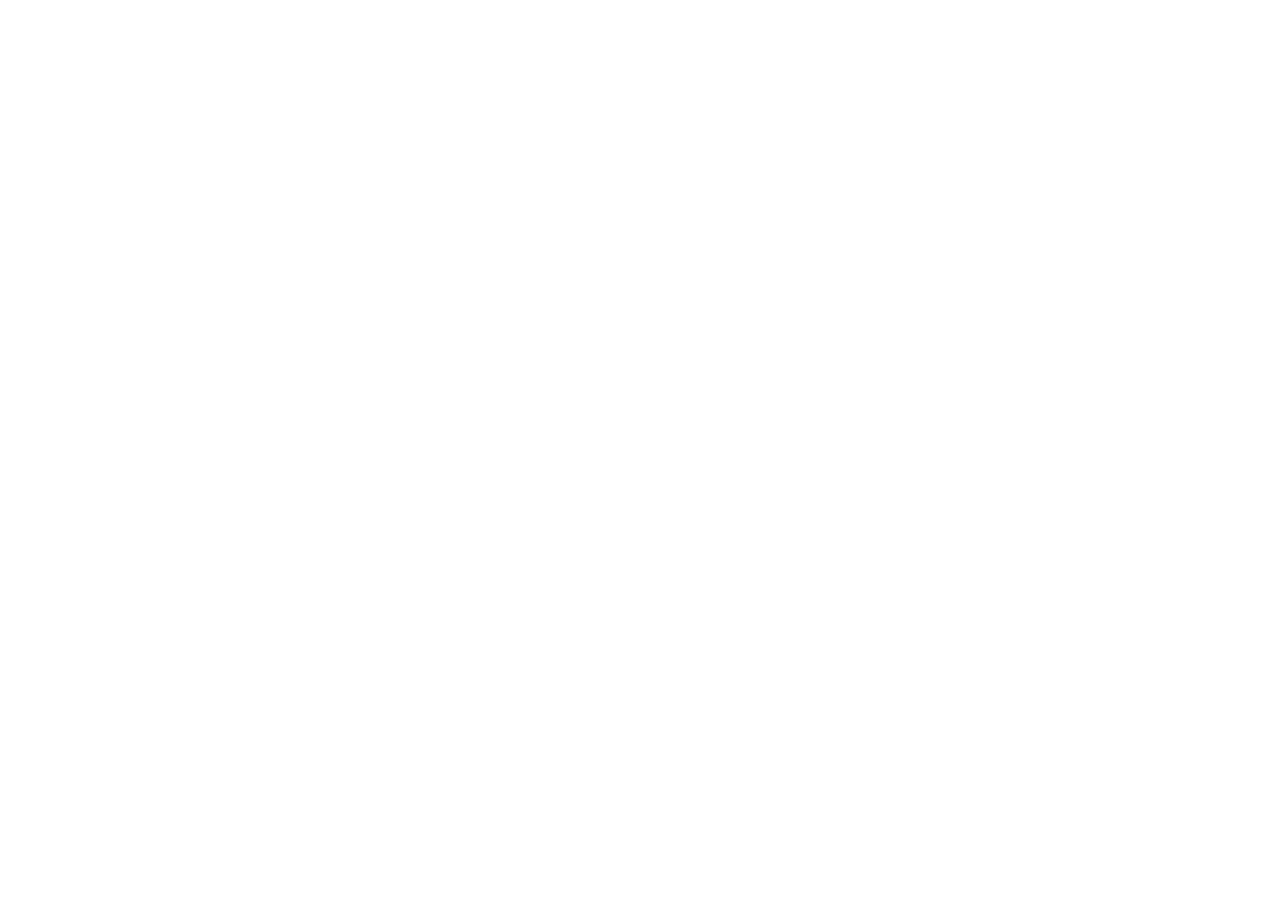
==== index.html @ f4345e93 "Inicializando" ====
<!DOCTYPE html>
<html lang="pt-br">
<head>
    <meta charset="UTF-8">
    <meta name="viewport" content="width=device-width, initial-scale=1.0">
    <title>Home-Caio Vinicius</title>
</head>
<body>
    
</body>
</html>
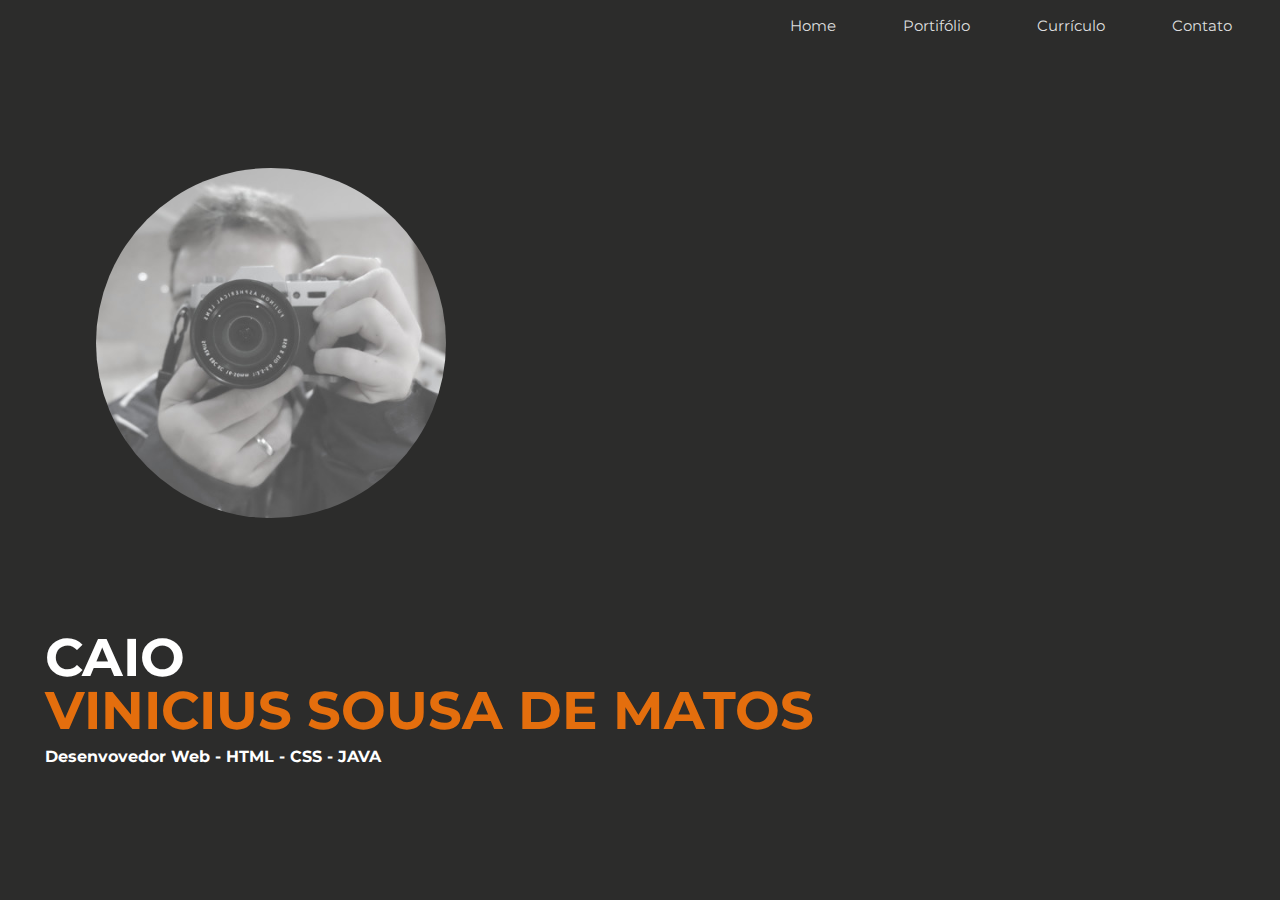
==== commit c92e47bc: "Capa do Portifólio" ====
--- a/index.html
+++ b/index.html
@@ -1,11 +1,47 @@
 <!DOCTYPE html>
 <html lang="pt-br">
+
 <head>
     <meta charset="UTF-8">
     <meta name="viewport" content="width=device-width, initial-scale=1.0">
     <title>Home-Caio Vinicius</title>
+    <link rel="preconnect" href="https://fonts.googleapis.com">
+    <link rel="preconnect" href="https://fonts.gstatic.com" crossorigin>
+    <link href="https://fonts.googleapis.com/css2?family=Montserrat&display=swap" rel="stylesheet">
+    <link rel="stylesheet" href="css/style.css">
 </head>
+
 <body>
+
+    <header>
+        <nav class="navegacao" >
+            <a href="index.html">Home</a>
+            <a href="portifolio.html">Portifólio</a>
+            <a href="curriculo.html">Currículo</a>
+            <a href="contato.html">Contato</a>
+        </nav>
+    </header>
+
+    <br>
+
+
+    <section id="container-capa" >
+        <div class="profile-pic">
+
+            <figure>
+                <img src="imgs/ivan-profile.jpg" alt="Foto da Capa" class="Foto-Capa">
+            </figure>
+    
+        </div>
+    
+        <div class="profile-title">
+    
+            <h1>CAIO <br><span>VINICIUS SOUSA DE MATOS</span></h1>
+            <p>Desenvovedor Web - HTML - CSS - JAVA</p>
+    
+        </div>
+    </section>
+    
     
 </body>
 </html>--- a/css/style.css
+++ b/css/style.css
@@ -0,0 +1,77 @@
+* {
+    margin: 0;
+    padding: 0;
+    border: 0;
+}
+
+html {
+    font-family: 'Montserrat', sans-serif;
+    font-size: 62.5%;
+}
+
+body {
+    background-color: #2c2c2b;
+}
+
+header {
+    padding: 1rem;
+}
+
+nav {
+    text-align: right;
+    margin-right: 3.8rem;
+    margin-top: 0.6rem;
+}
+
+nav a{
+    font-size: 1.5rem;
+    text-decoration: none;
+    color: #dedede;
+    margin-left: 6.4rem;
+}
+
+nav a:hover{
+    color: #e46e0d;
+}
+
+#container-capa {
+    margin-top: 10rem;
+}
+
+#container-capa div {
+    display: inline-block;
+}
+
+.profile-pic {
+    margin-left: 9.6rem;
+    padding-top: 1rem;
+}
+
+.profile-title {
+    padding-top: 11rem;
+    padding-left: 4.5rem;
+    vertical-align: top;
+}
+
+.profile-title h1 {
+    font-size: 5.3rem;
+    line-height: 1;
+    color: white;
+}
+
+.profile-title span {
+    color: #e46e0d;
+}
+
+.profile-title p {
+    color: white;
+    font-size: 1.6rem;
+    line-height: 2.5;
+    font-weight: bold;
+}
+
+.Foto-Capa {
+    border-radius: 100%;
+    width: 87.5%;
+}
+
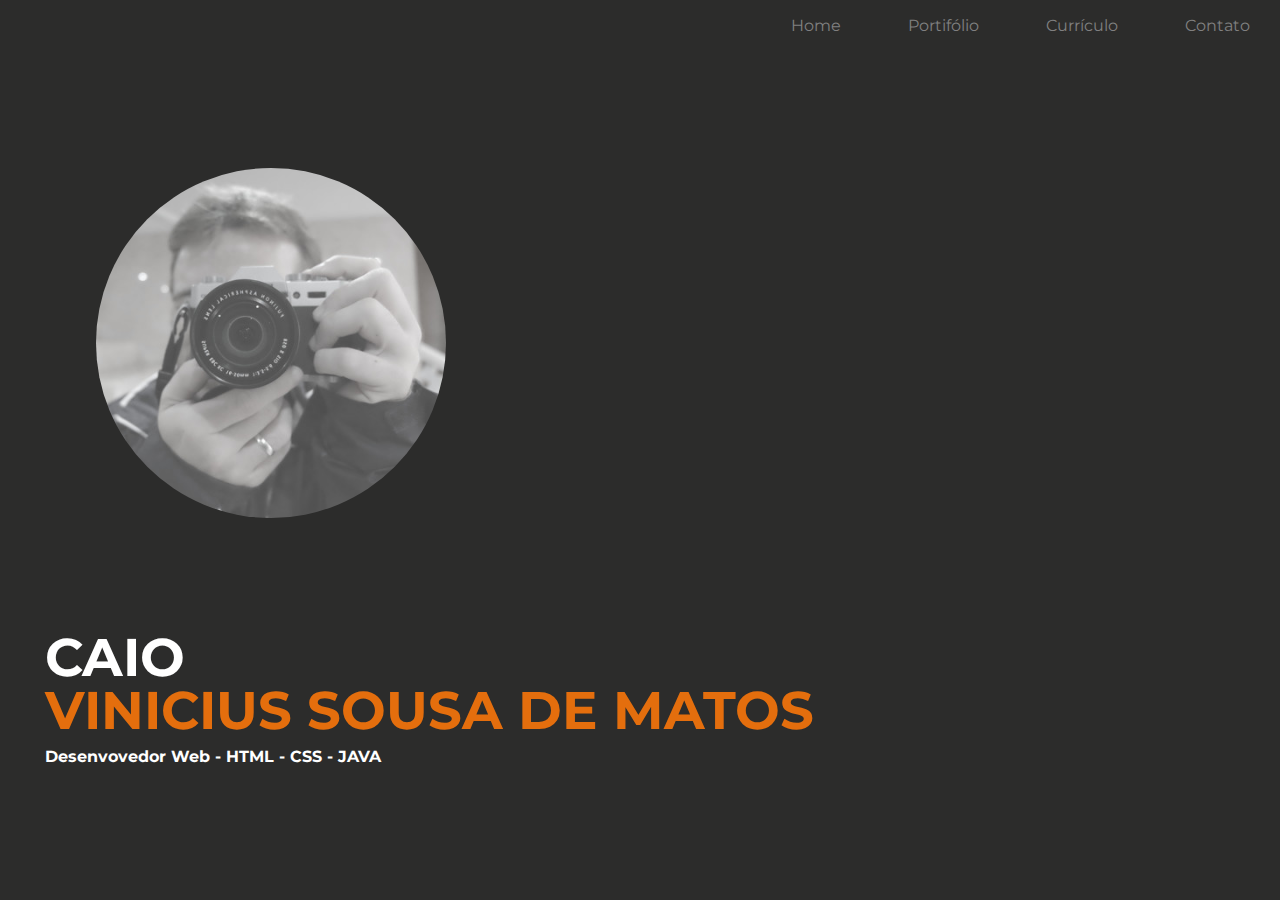
==== commit c4a01e76: "Página da capa responsivo para SmartPhone" ====
--- a/index.html
+++ b/index.html
@@ -19,6 +19,7 @@
             <a href="portifolio.html">Portifólio</a>
             <a href="curriculo.html">Currículo</a>
             <a href="contato.html">Contato</a>
+            <a class="threeline-icon">&#9776;</a>
         </nav>
     </header>
 
--- a/css/style.css
+++ b/css/style.css
@@ -7,6 +7,7 @@
 html {
     font-family: 'Montserrat', sans-serif;
     font-size: 62.5%;
+    scroll-behavior: smooth;
 }
 
 body {
@@ -19,14 +20,14 @@
 
 nav {
     text-align: right;
-    margin-right: 3.8rem;
+    margin-right: 2rem;
     margin-top: 0.6rem;
 }
 
 nav a{
-    font-size: 1.5rem;
+    font-size: 1.6rem;
     text-decoration: none;
-    color: #dedede;
+    color: grey;
     margin-left: 6.4rem;
 }
 
@@ -36,6 +37,7 @@
 
 #container-capa {
     margin-top: 10rem;
+    padding-bottom: 10rem;
 }
 
 #container-capa div {
@@ -75,3 +77,175 @@
     width: 87.5%;
 }
 
+
+.container {
+    padding-left: 10rem ;
+    padding-right: 15rem;
+    padding-top: 10rem;
+    padding-bottom: 10rem;
+}
+
+.container h1 {
+    font-size: 3.3rem;
+    color: #fff;
+    margin-bottom: 2.5rem;
+    margin-top: 1rem;
+}
+
+.container h2 {
+    color: #fff;
+    margin-bottom: 1rem;
+    padding-top: 1.5rem;
+}
+
+.container h3 {
+    color: #e46e0d;
+    margin-bottom: 2rem;
+    font-size: 1.2rem;
+}
+
+.container p {
+    color: #fff;
+    font-size: 1.6rem;
+    margin-bottom: 2rem;
+    font-size: 1.7rem;
+}
+
+.caminho li {
+    font-size: 1.7rem;
+    list-style: none;
+    display: inline-block;
+    color: grey;
+}
+
+.caminho a {
+    color: grey;
+}
+
+.social-icons {
+    width: 5%;
+    margin-right: 1.3rem;
+}
+
+.link-voltar-ao-inicio {
+    color: #e46e0d;
+    font-size: 1.6rem;
+    text-decoration: none;
+    display: block;
+    margin-top: 1.5rem;
+}
+
+.link-voltar-ao-inicio:hover {
+    color: black;
+}
+
+hr {
+    border: solid 1px #fff;
+    margin-bottom: 1rem;
+}
+
+#foto-cv {
+    width: 20%;
+    float: left;
+    margin-right: 1.5rem;
+    border-radius: 0.5rem;
+}
+
+#sobre-mim {
+    text-align: justify;
+    line-height: 1.6;
+}
+
+.miniatura {
+    width: 26rem;
+    height: 26rem;
+    background-color: #e46e0d;
+    border-radius: 1rem;
+}
+
+.miniatura a{
+    text-decoration: none;
+}
+
+.black-box {
+    width: 100%;
+    height: 100%;
+    background-color: black;
+    opacity: 0;
+    transition: 1s;
+    border-radius: 1rem;
+}
+
+.black-box:hover {
+    opacity: 0.7;
+    transition: 1s;
+}
+
+.blackbox-text {
+    text-align: center;
+    padding-top: 7rem;
+}
+
+.blackbox-text h2{
+    color: #f37208;
+    font-size: 1.8rem;
+}
+
+.grid {
+    display: grid;
+    grid-template-columns: repeat(auto-fill, minmax(250px, 1fr));
+    grid-gap: 2px;
+}
+
+.picture-works {
+    width: 100%;
+    margin-bottom: 1rem;
+    margin-top: 1rem;
+    border-radius: 1rem;
+}
+
+.threeline-icon {
+    display: none;
+}
+
+@media(min-width: 300px) and (max-width: 820px) {
+
+    #container-capa {
+        margin-top: 5rem;
+        padding-bottom: 10rem;
+    }
+
+    nav a{
+        display: none;
+    }
+
+    .threeline-icon {
+        display: inline-block;
+        font-size: 2rem;
+        color: white;
+    }
+
+    .profile-pic {
+        margin: 0 auto;
+        text-align: center;
+    }
+
+    .Foto-Capa {
+        border-radius: 100%;
+        width: 70%;
+    }
+
+    .profile-title {
+        padding-top: 4rem;
+        padding-left: 0;
+        text-align: center;
+        margin-left: 0.5rem;
+        margin-right: 0.5rem;
+    }
+
+    .profile-title h1 {
+        font-size: 3rem;
+        line-height: 1;
+        color: white;
+    }
+}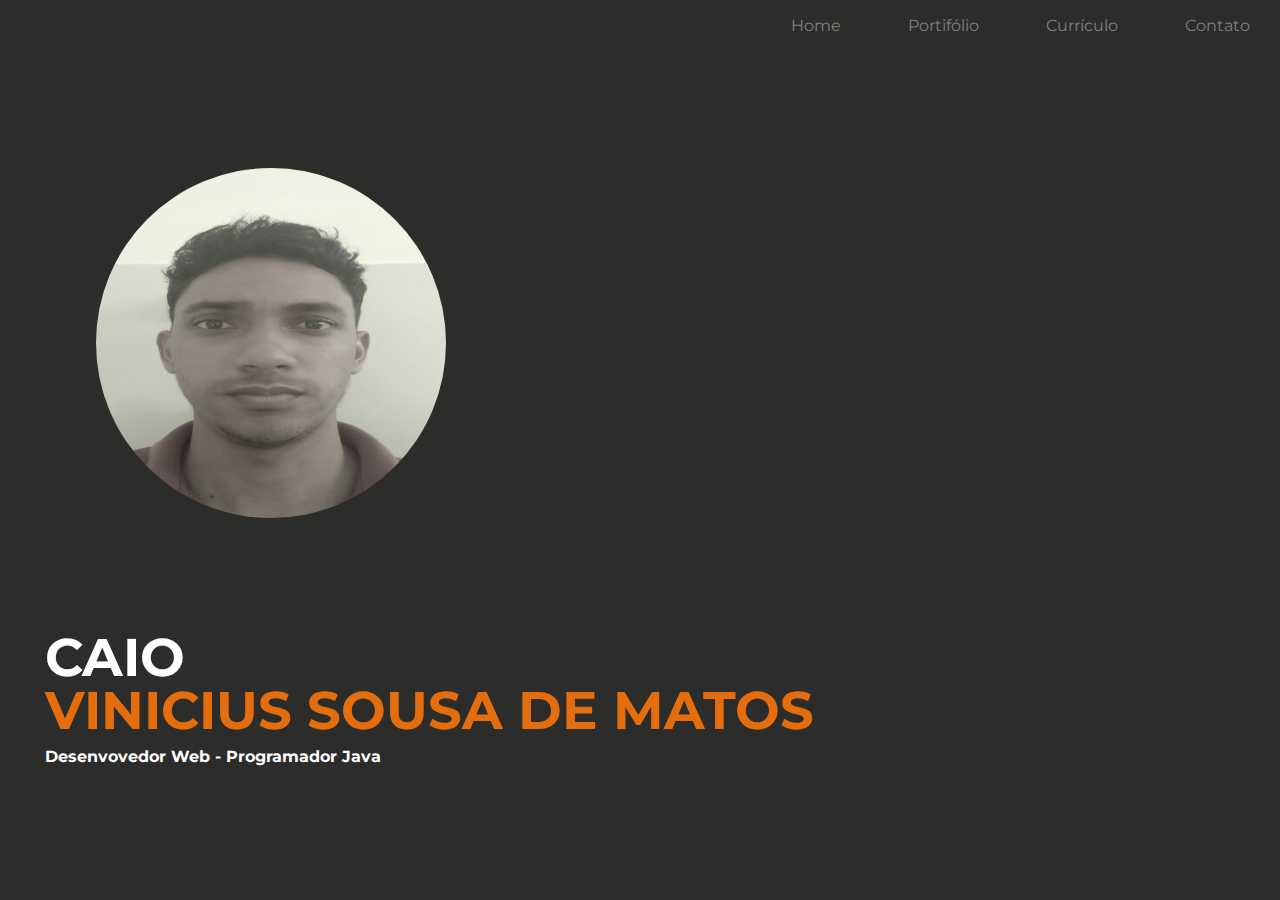
==== commit b73d1e87: "Acrescentando alguns trabalhos" ====
--- a/index.html
+++ b/index.html
@@ -9,22 +9,22 @@
     <link rel="preconnect" href="https://fonts.gstatic.com" crossorigin>
     <link href="https://fonts.googleapis.com/css2?family=Montserrat&display=swap" rel="stylesheet">
     <link rel="stylesheet" href="css/style.css">
+    <script src="js/script.js"></script>
 </head>
 
 <body>
 
     <header>
-        <nav class="navegacao" >
+        <nav id="navegacao" class="navegacao" >
             <a href="index.html">Home</a>
             <a href="portifolio.html">Portifólio</a>
             <a href="curriculo.html">Currículo</a>
             <a href="contato.html">Contato</a>
-            <a class="threeline-icon">&#9776;</a>
+            <li id="threeline-icon" class="threeline-icon" onclick="openNav()" >&#9776;</li>
         </nav>
     </header>
 
     <br>
-
 
     <section id="container-capa" >
         <div class="profile-pic">
@@ -38,11 +38,10 @@
         <div class="profile-title">
     
             <h1>CAIO <br><span>VINICIUS SOUSA DE MATOS</span></h1>
-            <p>Desenvovedor Web - HTML - CSS - JAVA</p>
+            <p>Desenvovedor Web - Programador Java</p>
     
         </div>
     </section>
     
-    
 </body>
 </html>--- a/css/style.css
+++ b/css/style.css
@@ -18,20 +18,23 @@
     padding: 1rem;
 }
 
-nav {
+.navegacao {
     text-align: right;
     margin-right: 2rem;
     margin-top: 0.6rem;
-}
-
-nav a{
+
+    animation-name: navegacao;
+    animation-duration: 4s;
+}
+
+.navegacao a {
     font-size: 1.6rem;
     text-decoration: none;
     color: grey;
     margin-left: 6.4rem;
 }
 
-nav a:hover{
+.navegacao a:hover {
     color: #e46e0d;
 }
 
@@ -47,12 +50,18 @@
 .profile-pic {
     margin-left: 9.6rem;
     padding-top: 1rem;
+
+    animation-name: profile-capa;
+    animation-duration: 2s;
 }
 
 .profile-title {
     padding-top: 11rem;
     padding-left: 4.5rem;
     vertical-align: top;
+
+    animation-name: title-capa;
+    animation-duration: 2s;
 }
 
 .profile-title h1 {
@@ -77,12 +86,65 @@
     width: 87.5%;
 }
 
+@keyframes profile-capa {
+    0% {
+        transform: translate(0px, 20px);
+        opacity: 0;
+    }
+
+    100% {
+        transform: translate(0px, 0px);
+        opacity: 1;
+    }
+}
+
+@keyframes title-capa {
+    0% {
+        transform: translate(0px, -20px);
+        opacity: 0;
+    }
+
+    100% {
+        transform: translate(0px, 0px);
+        opacity: 1;
+    }
+}
+
+@keyframes navegacao {
+    0% {
+        opacity: 0;
+    }
+
+    50% {
+        opacity: 0;
+    }
+
+    100% {
+        opacity: 1;
+    }
+}
+
+@keyframes conteudo {
+    0% {
+        opacity: 0;
+        transform: translate(-20px, 0px);
+    }
+
+    100% {
+        opacity: 1;
+        transform: translate(0px, 0px);
+    }
+}
+
 
 .container {
-    padding-left: 10rem ;
+    padding-left: 10rem;
     padding-right: 15rem;
     padding-top: 10rem;
     padding-bottom: 10rem;
+
+    animation-name: conteudo;
+    animation-duration: 2s;
 }
 
 .container h1 {
@@ -157,13 +219,13 @@
 }
 
 .miniatura {
-    width: 26rem;
-    height: 26rem;
-    background-color: #e46e0d;
+    width: 27rem;
+    height: 27rem;
     border-radius: 1rem;
-}
-
-.miniatura a{
+
+}
+
+.miniatura a {
     text-decoration: none;
 }
 
@@ -186,7 +248,7 @@
     padding-top: 7rem;
 }
 
-.blackbox-text h2{
+.blackbox-text h2 {
     color: #f37208;
     font-size: 1.8rem;
 }
@@ -194,7 +256,7 @@
 .grid {
     display: grid;
     grid-template-columns: repeat(auto-fill, minmax(250px, 1fr));
-    grid-gap: 2px;
+    grid-gap: 3rem;
 }
 
 .picture-works {
@@ -215,7 +277,7 @@
         padding-bottom: 10rem;
     }
 
-    nav a{
+    nav a {
         display: none;
     }
 
@@ -248,4 +310,72 @@
         line-height: 1;
         color: white;
     }
+
+    .container {
+        padding: 0;
+        padding-bottom: 2rem;
+        margin-left: 1.3rem;
+        margin-right: 1.3rem;
+        margin-top: 2rem;
+
+        animation-name: conteudo;
+        animation-duration: 2s;
+    }
+
+    #foto-cv {
+        width: 100%;
+        float: none;
+        margin-right: 1.5rem;
+        border-radius: 3rem;
+    }
+
+    #foto-cv2 {
+        text-align: center;
+    }
+
+    #sobre-mim {
+        text-align: left;
+        line-height: 1.6;
+    }
+
+    .miniatura {
+        width: 100%;
+        height: 110%;
+        border-radius: 1rem;
+        margin-bottom: 1rem;
+
+    }
+
+    .black-box {
+        width: 100%;
+        height: 100%;
+        background-color: black;
+        opacity: 0.6;
+        transition: 1s;
+        border-radius: 1rem;
+    }
+
+    .social-icons {
+        width: 15%;
+        margin-right: 1.3rem;
+    }
+
+    .menujs {
+        text-align: right;
+        margin-right: 0rem;
+        margin-top: 0.6rem;
+        text-align: center;
+    }
+
+    .menujs a {
+        font-size: 2rem;
+        text-decoration: none;
+        color: grey;
+        margin-left: 6%;
+        display: block;
+        padding: 1.8rem;
+        border-bottom: solid 1px #fff;
+        margin-right: 6%;
+    }
+
 }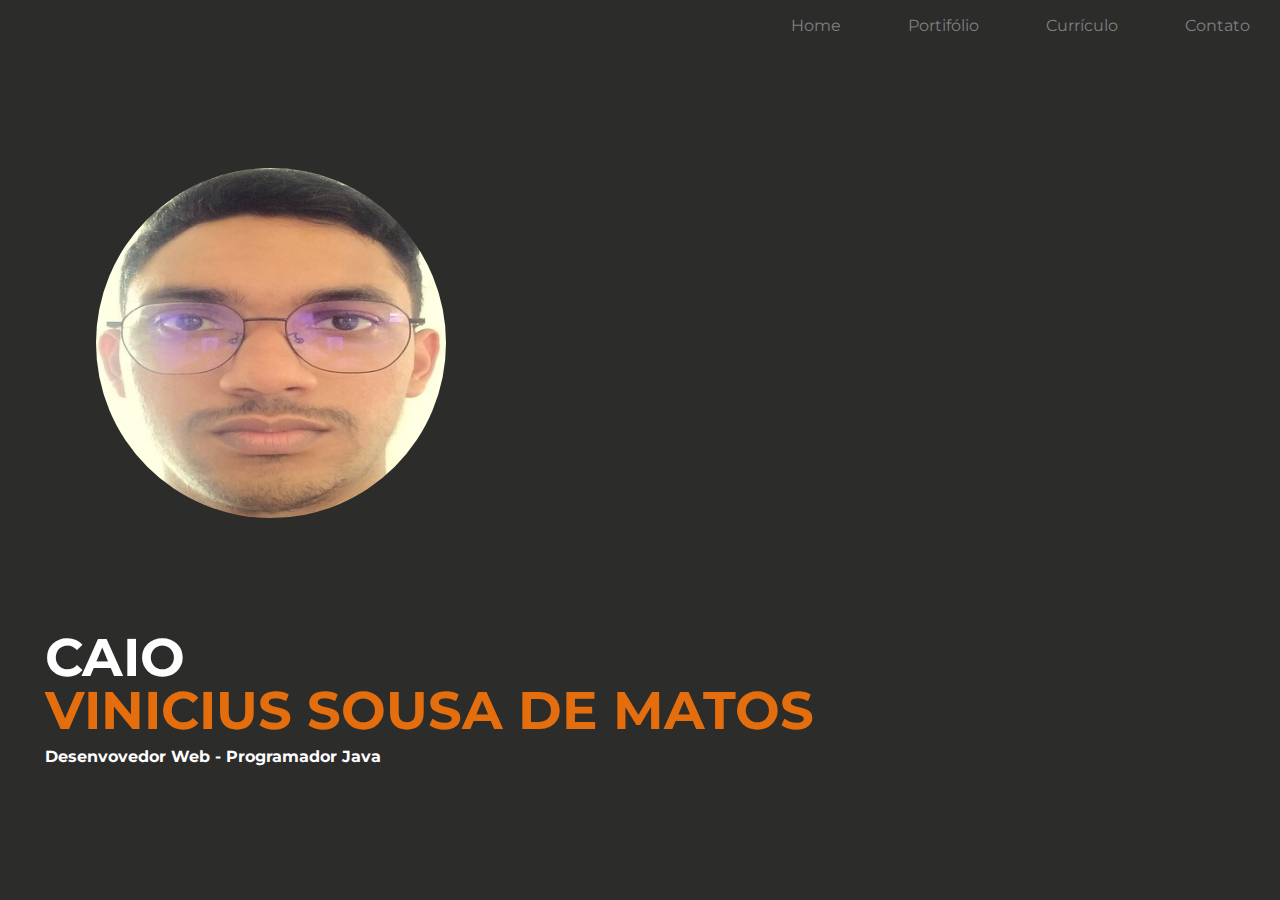
==== commit eee1baa2: "Mudando foto do curriculo" ====
--- a/index.html
+++ b/index.html
@@ -30,7 +30,7 @@
         <div class="profile-pic">
 
             <figure>
-                <img src="imgs/ivan-profile.jpg" alt="Foto da Capa" class="Foto-Capa">
+                <img src="imgs/caio-profile.jpg" alt="Foto da Capa" class="Foto-Capa">
             </figure>
     
         </div>
--- a/css/style.css
+++ b/css/style.css
@@ -135,7 +135,6 @@
         transform: translate(0px, 0px);
     }
 }
-
 
 .container {
     padding-left: 10rem;
@@ -270,6 +269,23 @@
     display: none;
 }
 
+.project-view {
+    text-decoration: none;
+    color: #fff;
+    background-color: green;
+    padding: 1rem;
+    border-radius: 1rem;
+    font-weight: bold;
+}
+
+.view {
+    text-align: center;
+}
+
+.project-view:hover {
+    border-bottom: solid 1px #fff;
+}
+
 @media(min-width: 300px) and (max-width: 820px) {
 
     #container-capa {
@@ -314,8 +330,8 @@
     .container {
         padding: 0;
         padding-bottom: 2rem;
-        margin-left: 1.3rem;
-        margin-right: 1.3rem;
+        margin-left: 4rem;
+        margin-right: 4rem;
         margin-top: 2rem;
 
         animation-name: conteudo;
@@ -343,7 +359,8 @@
         height: 110%;
         border-radius: 1rem;
         margin-bottom: 1rem;
-
+        background-repeat: no-repeat;
+        background-size: cover;
     }
 
     .black-box {
